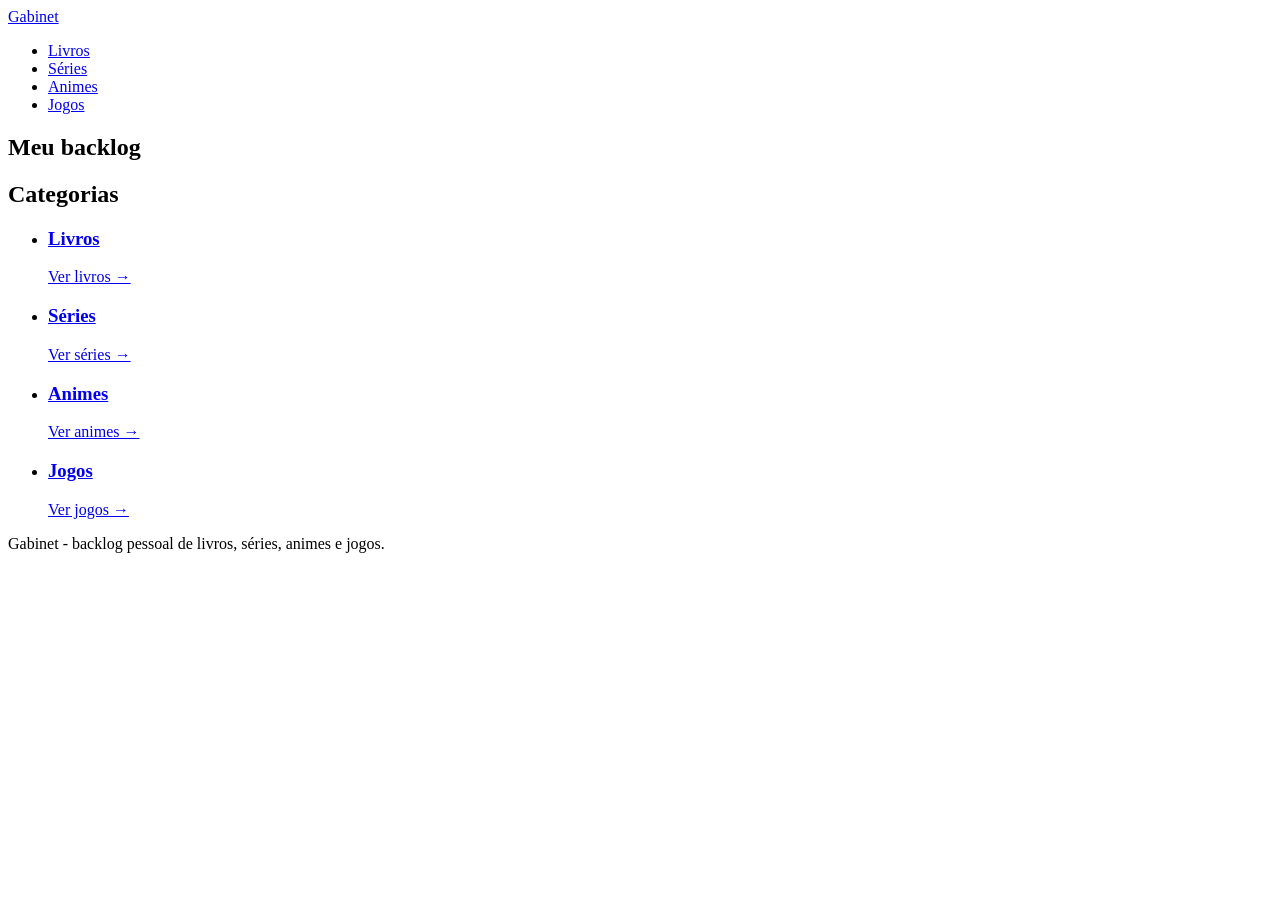
==== index.html @ dd542eb0 "base html structure" ====
<!DOCTYPE html>
<html lang="pt-BR">
<head>
  <meta charset="UTF-8">
  <meta name="viewport" content="width=device-width, initial-scale=1">
  <title>Gabinet</title>
</head>
<body>
  <header>
    <a href="index.html">Gabinet</a>
    <nav aria-label="Principal">
      <ul>
        <li><a href="pages/livros.html">Livros</a></li>
        <li><a href="pages/series.html">Séries</a></li>
        <li><a href="pages/animes.html" aria-current="page">Animes</a></li>
        <li><a href="pages/jogos.html">Jogos</a></li>
      </ul>
    </nav>
  </header>

  <main id="conteudo">
    <section>
      <h1>Meu backlog</h1>
    </section>

    <section aria-labelledby="categorias-titulo">
      <h2 id="categorias-titulo">Categorias</h2>
      <ul>
        <li>
          <a href="pages/livros.html">
            <h3>Livros</h3>
            <span>Ver livros →</span>
          </a>
        </li>
        <li>
          <a href="pages/series.html">
            <h3>Séries</h3>
            <span>Ver séries →</span>
          </a>
        </li>
        <li>
          <a href="pages/animes.html">
            <h3>Animes</h3>
            <span>Ver animes →</span>
          </a>
        </li>
        <li>
          <a href="pages/jogos.html">
            <h3>Jogos</h3>
            <span>Ver jogos →</span>
          </a>
        </li>
      </ul>
    </section>
  </main>

  <footer>
    <p>Gabinet - backlog pessoal de livros, séries, animes e jogos.</p>
  </footer>
</body>
</html>
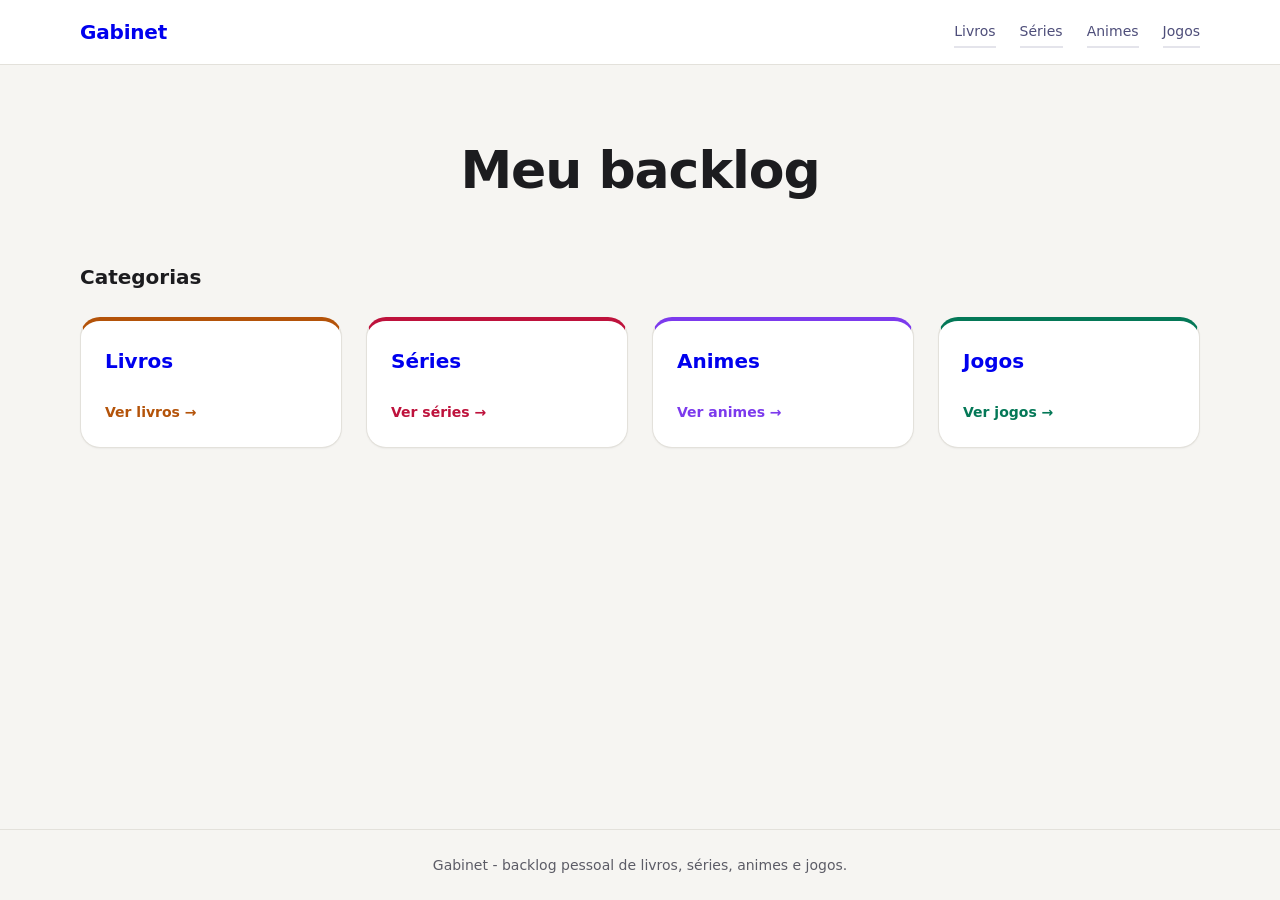
==== commit 566a3318: "styling pages and components" ====
--- a/index.html
+++ b/index.html
@@ -3,59 +3,11 @@
 <head>
   <meta charset="UTF-8">
   <meta name="viewport" content="width=device-width, initial-scale=1">
+  <meta http-equiv="refresh" content="0; url=pages/home.html">
+  <link rel="canonical" href="pages/home.html">
   <title>Gabinet</title>
 </head>
 <body>
-  <header>
-    <a href="index.html">Gabinet</a>
-    <nav aria-label="Principal">
-      <ul>
-        <li><a href="pages/livros.html">Livros</a></li>
-        <li><a href="pages/series.html">Séries</a></li>
-        <li><a href="pages/animes.html" aria-current="page">Animes</a></li>
-        <li><a href="pages/jogos.html">Jogos</a></li>
-      </ul>
-    </nav>
-  </header>
-
-  <main id="conteudo">
-    <section>
-      <h1>Meu backlog</h1>
-    </section>
-
-    <section aria-labelledby="categorias-titulo">
-      <h2 id="categorias-titulo">Categorias</h2>
-      <ul>
-        <li>
-          <a href="pages/livros.html">
-            <h3>Livros</h3>
-            <span>Ver livros →</span>
-          </a>
-        </li>
-        <li>
-          <a href="pages/series.html">
-            <h3>Séries</h3>
-            <span>Ver séries →</span>
-          </a>
-        </li>
-        <li>
-          <a href="pages/animes.html">
-            <h3>Animes</h3>
-            <span>Ver animes →</span>
-          </a>
-        </li>
-        <li>
-          <a href="pages/jogos.html">
-            <h3>Jogos</h3>
-            <span>Ver jogos →</span>
-          </a>
-        </li>
-      </ul>
-    </section>
-  </main>
-
-  <footer>
-    <p>Gabinet - backlog pessoal de livros, séries, animes e jogos.</p>
-  </footer>
+  <p><a href="pages/home.html">Ir para o Gabinet</a></p>
 </body>
 </html>
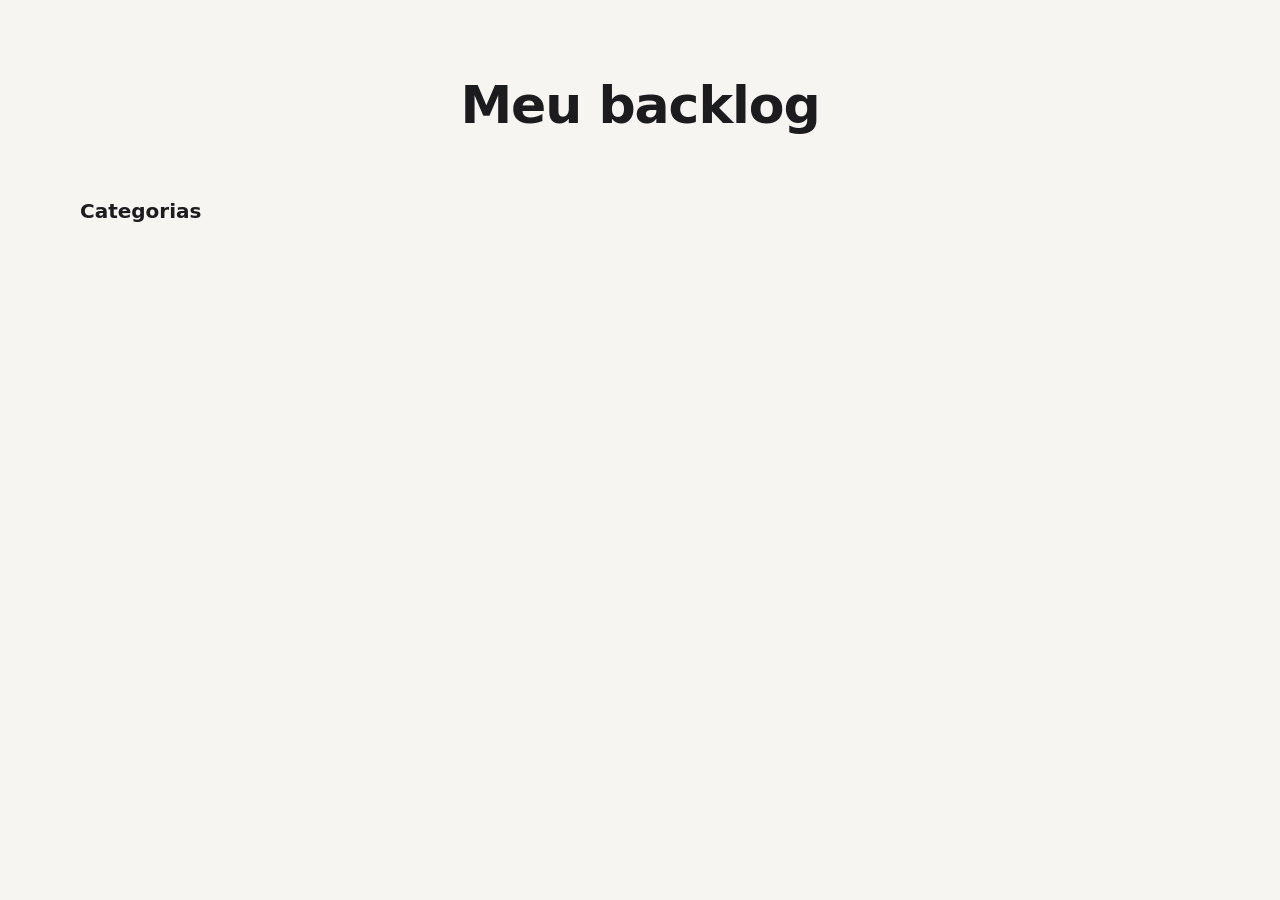
==== commit 50d3f8ca: "refactor: modularize pages" ====
--- a/index.html
+++ b/index.html
@@ -3,11 +3,11 @@
 <head>
   <meta charset="UTF-8">
   <meta name="viewport" content="width=device-width, initial-scale=1">
-  <meta http-equiv="refresh" content="0; url=pages/home.html">
-  <link rel="canonical" href="pages/home.html">
+  <meta http-equiv="refresh" content="0; url=pages/home/home.html">
+  <link rel="canonical" href="pages/home/home.html">
   <title>Gabinet</title>
 </head>
 <body>
-  <p><a href="pages/home.html">Ir para o Gabinet</a></p>
+  <p><a href="pages/home/home.html">Ir para o Gabinet</a></p>
 </body>
 </html>
